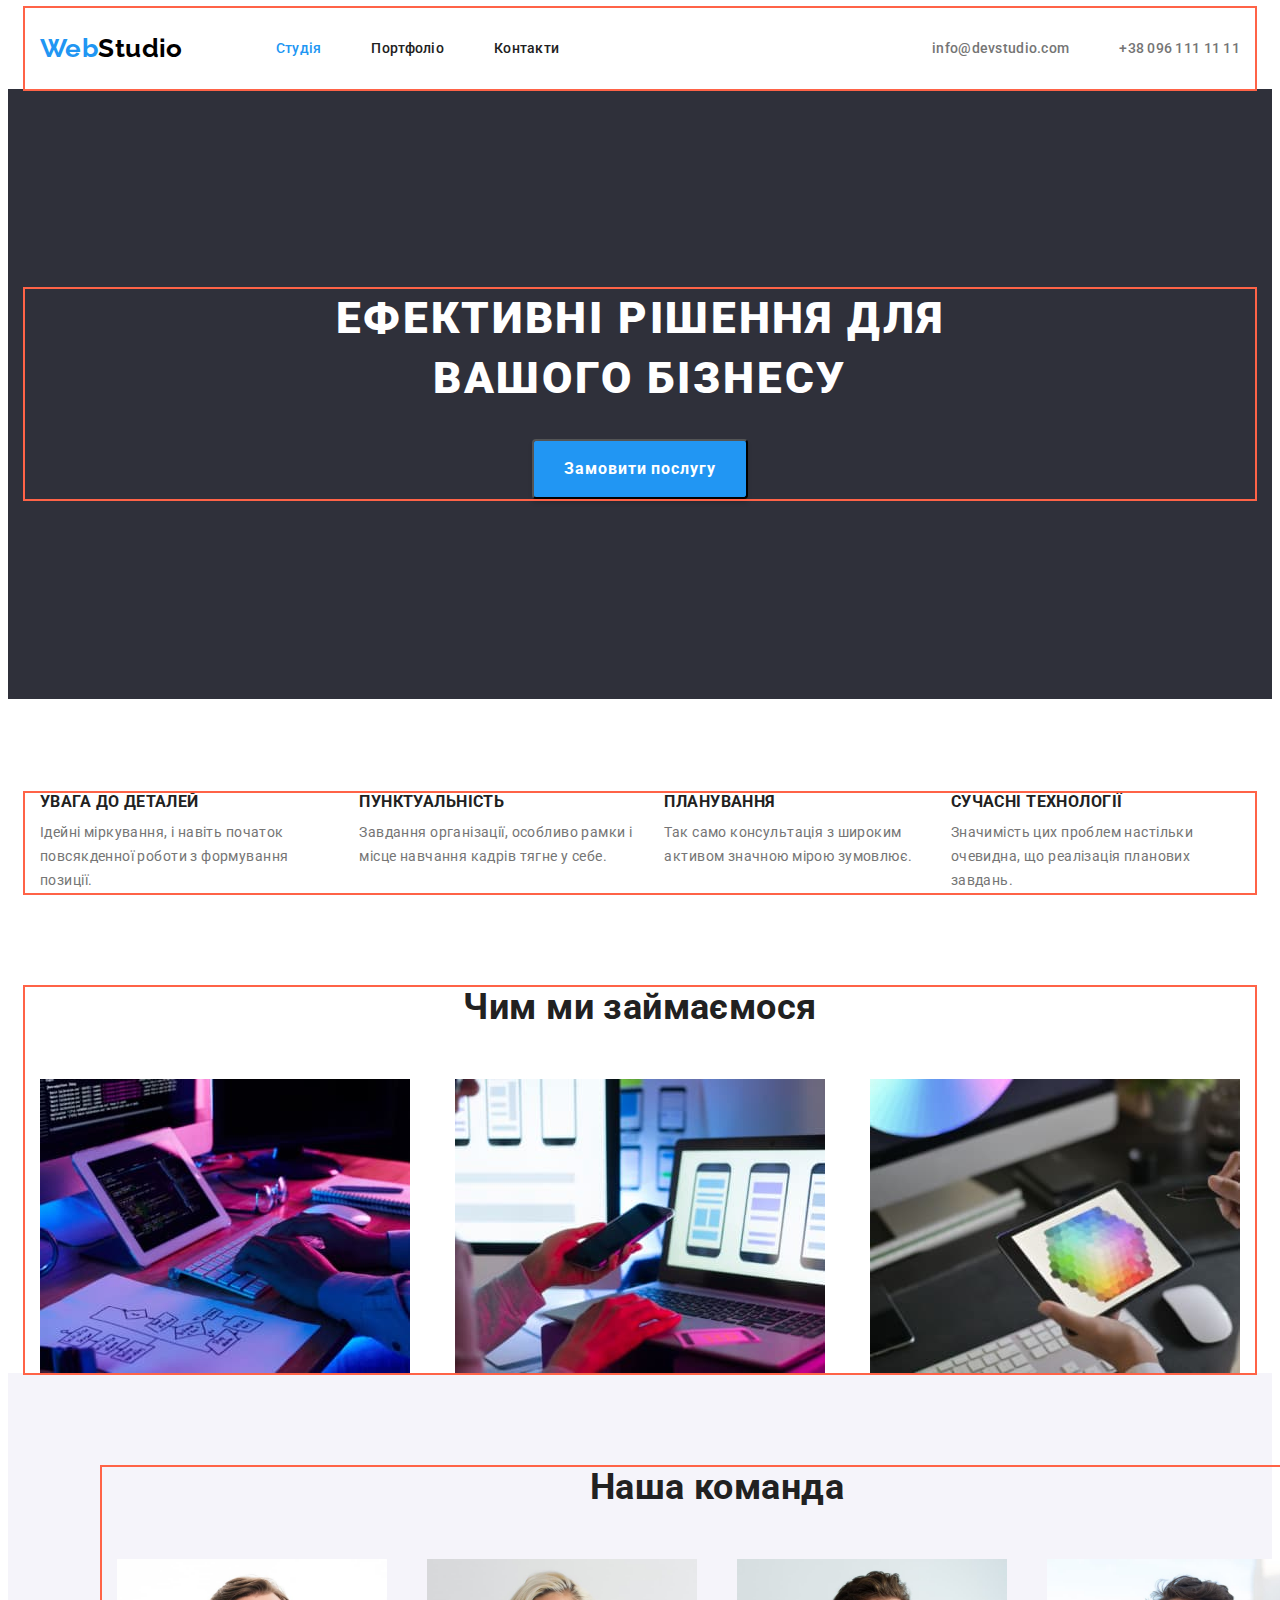
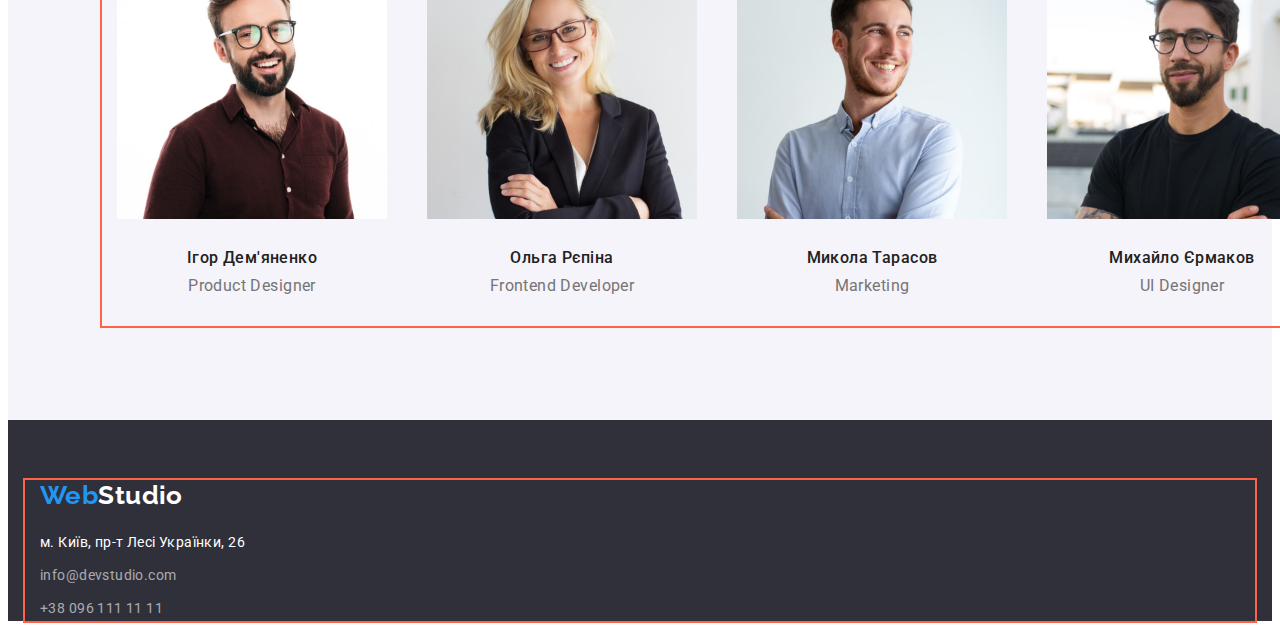
==== index.html @ feb1dc20 "home work 3" ====
<!DOCTYPE html>
<html lang="uk">
  <head>
    <meta charset="UTF-8" />
    <meta http-equiv="X-UA-Compatible" content="IE=edge" />
    <meta name="viewport" content="width=device-width, initial-scale=1.0" />
    <title>WebStudio</title>
    <link rel="preconnect" href="https://fonts.googleapis.com" />
    <link rel="preconnect" href="https://fonts.gstatic.com" crossorigin />
    <link
      href="https://fonts.googleapis.com/css2?family=Raleway:wght@700&family=Roboto:wght@400;500;700;900&display=swap"
      rel="stylesheet"
    />
    <link
      rel="stylesheet"
      href="https://cdnjs.cloudflare.com/ajax/libs/modern-normalize/1.1.0/modern-normalize.min.css"
      integrity="sha512-wpPYUAdjBVSE4KJnH1VR1HeZfpl1ub8YT/NKx4PuQ5NmX2tKuGu6U/JRp5y+Y8XG2tV+wKQpNHVUX03MfMFn9Q=="
      crossorigin="anonymous"
      referrerpolicy="no-referrer"
    />
    <link rel="stylesheet" href="./css/styles.css" />
  </head>
  <body>
    <header class="head">
      <!--Логотип-->
      <div class="container head-container">
        <nav class="navigation">
          <a href="index.html" class="logo link"
            >Web<span class="logo-black">Studio</span></a
          >
          <ul class="site-nav list">
            <li>
              <a class="nav-link link current" href="index.html">Студія</a>
            </li>
            <li>
              <a class="nav-link link" href="portfolio.html">Портфоліо</a>
            </li>
            <li><a class="nav-link link" href="index.html">Контакти</a></li>
          </ul>
        </nav>
        <ul class="contacts list">
          <li class="contacts-mail">
            <a class="contacts-link link" href="mailto:info@devstudio.com"
              >info@devstudio.com</a
            >
          </li>
          <li class="contacts-tel">
            <a class="contacts-link link" href="tel:+380961111111"
              >+38 096 111 11 11</a
            >
          </li>
        </ul>
      </div>
    </header>
    <main>
      <section class="hero">
        <div class="container hero-container">
          <h1 class="hero-title">Ефективні рішення для вашого бізнесу</h1>
          <button class="hero-button" type="button">Замовити послугу</button>
        </div>
      </section>
      <section class="feature section">
        <div class="container">
          <h2 class="visually-hidden">Особливості</h2>
          <ul class="feature-list feature-container">
            <li class="feature-item list">
              <h3 class="feature-head">Увага до деталей</h3>
              <p class="feature-content">
                Ідейні міркування, і навіть початок повсякденної роботи з
                формування позиції.
              </p>
            </li>
            <li class="feature-item list">
              <h3 class="feature-head">Пунктуальність</h3>
              <p class="feature-content">
                Завдання організації, особливо рамки і місце навчання кадрів
                тягне у себе.
              </p>
            </li>
            <li class="feature-item list">
              <h3 class="feature-head">Планування</h3>
              <p class="feature-content">
                Так само консультація з широким активом значною мірою зумовлює.
              </p>
            </li>
            <li class="feature-item list">
              <h3 class="feature-head">Сучасні технології</h3>
              <p class="feature-content">
                Значимість цих проблем настільки очевидна, що реалізація
                планових завдань.
              </p>
            </li>
          </ul>
        </div>
      </section>
      <section class="projects section">
        <div class="container">
          <h2 class="projects-title">Чим ми займаємося</h2>
          <ul class="projects-list projects-container">
            <li class="projects-item list">
              <img src="./images/img1.jpg" alt="Розробка" width="370" />
            </li>
            <li class="projects-item list">
              <img src="./images/img2.jpg" alt="Розробка" width="370" />
            </li>
            <li class="projects-item list">
              <img src="./images/img3.jpg" alt="Розробка" width="370" />
            </li>
          </ul>
        </div>
      </section>
      <section class="team section">
        <div class="container">
          <h2 class="team-title">Наша команда</h2>
          <ul class="team-list team-container">
            <li class="team-item list">
              <img
                class="team-link"
                src="images/img.jpg"
                alt="Дизайнер"
                width="270"
              />
              <h3 class="team-name">Ігор Дем'яненко</h3>
              <p class="team-post" lang="en">Product Designer</p>
            </li>
            <li class="team-item list">
              <img
                class="team-link"
                src="images/img(1).jpg"
                alt="Розробник"
                width="270"
              />
              <h3 class="team-name">Ольга Рєпіна</h3>
              <p class="team-post" lang="en">Frontend Developer</p>
            </li>
            <li class="team-item list">
              <img
                class="team-link"
                src="images/img(2).jpg"
                alt="Маркетолог"
                width="270"
              />
              <h3 class="team-name">Микола Тарасов</h3>
              <p class="team-post" lang="en">Marketing</p>
            </li>
            <li class="team-item list">
              <img
                class="team-link"
                src="images/img(3).jpg"
                alt="UI Дизайнер"
                width="270"
              />
              <h3 class="team-name">Михайло Єрмаков</h3>
              <p class="team-post" lang="en">UI Designer</p>
            </li>
          </ul>
        </div>
      </section>
    </main>
    <footer class="foot">
      <div class="container foot-container">
        <a class="logo link" href="index.html"
          >Web<span class="logo-white">Studio</span></a
        >
        <address class="adress">
          <ul class="adress-list">
            <li class="adress-item list">
              <a
                class="adress-link link"
                href="https://goo.gl/maps/CPtrU1FHBa2aNyZL9"
                target="_blank"
                rel="noopener noreferrer nofollow"
                >м. Київ, пр-т Лесі Українки, 26</a
              >
            </li>
            <li class="adress-item list">
              <a class="adress-adress link" href="mailto:info@devstudio.com"
                >info@devstudio.com</a
              >
            </li>
            <li class="adress-item list">
              <a class="adress-adress link" href="tel:+380961111111"
                >+38 096 111 11 11</a
              >
            </li>
          </ul>
        </address>
      </div>
    </footer>
  </body>
</html>
---- css/styles.css ----
:root {
  --main-color-text: #212121;
  --second-color-text: #757575;
  --background-color: #f5f5f5;
  --accent-color: #2196f3;
  --hero-color: #ffffff;
  --background-second-color: #2f303a;
  --logo-color: #000000;
  --border: #eeeeee;
  --section-bg: #f5f4fa;
  --adress-color: rgba(255, 255, 255, 0.6);
  --line-color: #ececec;
  --button-second-color: #188ce8;
}
p,
h1,
h2,
h3,
h4,
h5,
h6 {
  margin: 0;
}
ul,
ol {
  margin: 0;
  padding-left: 0;
}
button {
  cursor: pointer;
}
address {
  font-style: normal;
}
img {
  display: block;
  max-width: 100%;
  height: auto;
}
.section {
  padding-top: 94px;
}
body {
  font-family: "Roboto", "San-serif";
  color: var(--main-color-text);
  background-color: var(--hero-color);
  font-size: 14px;
  letter-spacing: 0.03em;
}
.list {
  padding: 0;
  margin: 0;
  list-style: none;
}
.link {
  text-decoration: none;
}

.head-container {
  display: flex;
  align-items: center;
  justify-content: space-between;
}
.container {
  width: 1200px;
  padding-left: 15px;
  padding-right: 15px;
  margin: 0 auto;
  outline: 2px solid tomato;
}
.logo {
  font-family: "Raleway";
  font-weight: 700;
  font-size: 26px;
  line-height: 1.19;
  color: var(--accent-color);
  margin-right: 93px;
}
.logo-black {
  color: #000000;
}
.navigation {
  display: flex;
  align-items: center;
}
.site-nav {
  display: flex;
  gap: 50px;
  padding-top: 32px;
  padding-bottom: 32px;
}
.contacts {
  display: flex;
}
.nav-link {
  font-weight: 500;
  line-height: 1.14;
  letter-spacing: 0.02em;
  color: var(--main-color-text);
  padding-top: 32px;
  padding-bottom: 32px;
}
.nav-link:hover,
.nav-link:focus {
  color: var(--accent-color);
}
.current {
  color: var(--accent-color);
}
.contacts-link {
  font-weight: 500;
  font-size: 14px;
  line-height: 1.14;
  letter-spacing: 0.02em;
  color: var(--second-color-text);
  padding-top: 32px;
  padding-bottom: 32px;
}
.contacts-link:hover,
.contacts-link:focus {
  color: var(--accent-color);
}
.contacts-tel {
  margin-left: 50px;
}
/*-----------HERO----------------*/
.hero {
  background: var(--background-second-color);
}
.hero {
  padding-top: 200px;
  padding-bottom: 200px;
}
.hero-container {
  display: flex;
  flex-direction: column;
  align-items: center;
}
.hero-title {
  margin-top: 0;
  font-weight: 900;
  font-size: 44px;
  line-height: 1.36;
  text-align: center;
  letter-spacing: 0.06em;
  text-transform: uppercase;
  color: var(--hero-color);
  width: 696px;
  justify-content: center;
  margin-left: auto;
  margin-right: auto;
  padding-bottom: 30px;
  padding-bottom: 30px;
}
.hero-button {
  font-family: inherit;
  font-weight: 700;
  font-size: 16px;
  line-height: 1.87;
  align-items: center;
  text-align: center;
  letter-spacing: 0.06em;
  color: var(--hero-color);
  background: var(--accent-color);
  box-shadow: 0px 4px 4px rgba(0, 0, 0, 0.15);
  border-radius: 4px;
  min-width: 216px;
  height: 60px;
}
.hero-button:hover,
.hero-button:focus {
  background-color: var(--button-second-color);
}
/*-----------------FEATURES--------------------*/

.visually-hidden {
  position: absolute;
  white-space: nowrap;
  width: 1px;
  height: 1px;
  overflow: hidden;
  border: 0;
  padding: 0;
  clip: rect(0 0 0 0);
  clip-path: inset(50%);
  margin: -1px;
}
.feature-container {
  display: flex;
  gap: 30px;
}
.feature-head {
  font-weight: 700;
  line-height: 1.14;
  text-transform: uppercase;
  color: var(--main-color-text);
  padding-bottom: 10px;
}
.feature-content {
  font-size: 14px;
  line-height: 1.71;
  color: var(--second-color-text);
}
/*------------PROJECTS---------*/

.projects-title {
  font-weight: 700;
  font-size: 36px;
  line-height: 1.16;
  text-align: center;
  color: var(-main-color-text);
  padding-bottom: 50px;
}
.projects-container {
  display: flex;
  justify-content: space-between;
}
/*----------------TEAM---------------*/
.team {
  background: #f5f4fa;
  padding: 94px;
}
.team-title {
  font-weight: 700;
  font-size: 36px;
  line-height: 1.16;
  text-align: center;
  color: var(--main-color-text);
  padding-bottom: 50px;
}
.team-container {
  display: flex;
  justify-content: space-between;
}
.team-name {
  font-weight: 500;
  font-size: 16px;
  line-height: 1.18;
  text-align: center;
  color: var(--main-color-text);
  padding-top: 30px;
  padding-bottom: 10px;
}
.team-post {
  font-size: 16px;
  line-height: 1.18;
  text-align: center;
  color: var(--second-color-text);
  padding-bottom: 30px;
}
/*------------FOOTER--------------*/
.foot {
  background: var(--background-second-color);
  padding-top: 60px;
}
.logo-link {
  font-family: "Raleway";
  font-weight: 700;
  font-size: 26px;
  line-height: 1.19;
  color: var(--accent-color);
}
.logo-white {
  color: var(--hero-color);
}
.adress {
  padding-top: 20px;
}
.adress-item:not(:last-child) {
  padding-bottom: 9px;
}
.adress-link {
  font-style: normal;
  line-height: 1.71;
  color: var(--hero-color);
}
.adress-link:hover,
.adress-link:focus {
  color: var(--accent-color);
}
.adress-adress {
  font-style: normal;
  font-weight: 400;
  line-height: 1.71;
  color: var(--adress-color);
}
.adress-adress:hover,
.adress-item:focus {
  color: var(--accent-color);
}
/*---------PORTFOLIO-----------*/
/*-------------BUTTONS------------*/

.visually-hidden {
  position: absolute;
  white-space: nowrap;
  width: 1px;
  height: 1px;
  overflow: hidden;
  border: 0;
  padding: 0;
  clip: rect(0 0 0 0);
  clip-path: inset(50%);
  margin: -1px;
}
.galery {
  padding-bottom: 94px;
}
.galery-list {
  display: flex;
  justify-content: center;
  gap: 8px;
  padding-bottom: 94px;
}
.galery-btn {
  font-family: inherit;
  font-weight: 500;
  font-size: 16px;
  line-height: 1.62;
  text-align: center;
  letter-spacing: 0.03em;
  color: var(--main-color-text);
  background: #f5f4fa;
  cursor: pointer;
  border-radius: 4px;
  padding: 6px 22px;
  border-color: transparent;
}
.galery-btn:hover,
.galery-btn:focus {
  background-color: var(--accent-color);
  color: var(--hero-color);
}
.galery-photo {
  display: flex;
  flex-wrap: wrap;
  gap: 30px;
}
.galery-card {
  flex-basis: calc((100% - 60px) / 3);
  border: 1px solid #eeeeee;
}
.galery-link {
  padding-bottom: 20px;
}
.galery-title {
  font-weight: 700;
  font-size: 18px;
  line-height: 2;
  letter-spacing: 0.06em;
  color: var(--main-color-text);
  padding-bottom: 4px;
}
.galery-print {
  font-weight: 400;
  font-size: 16px;
  line-height: 1.87;
  color: var(--second-color-text);
  padding-bottom: 20px;
}
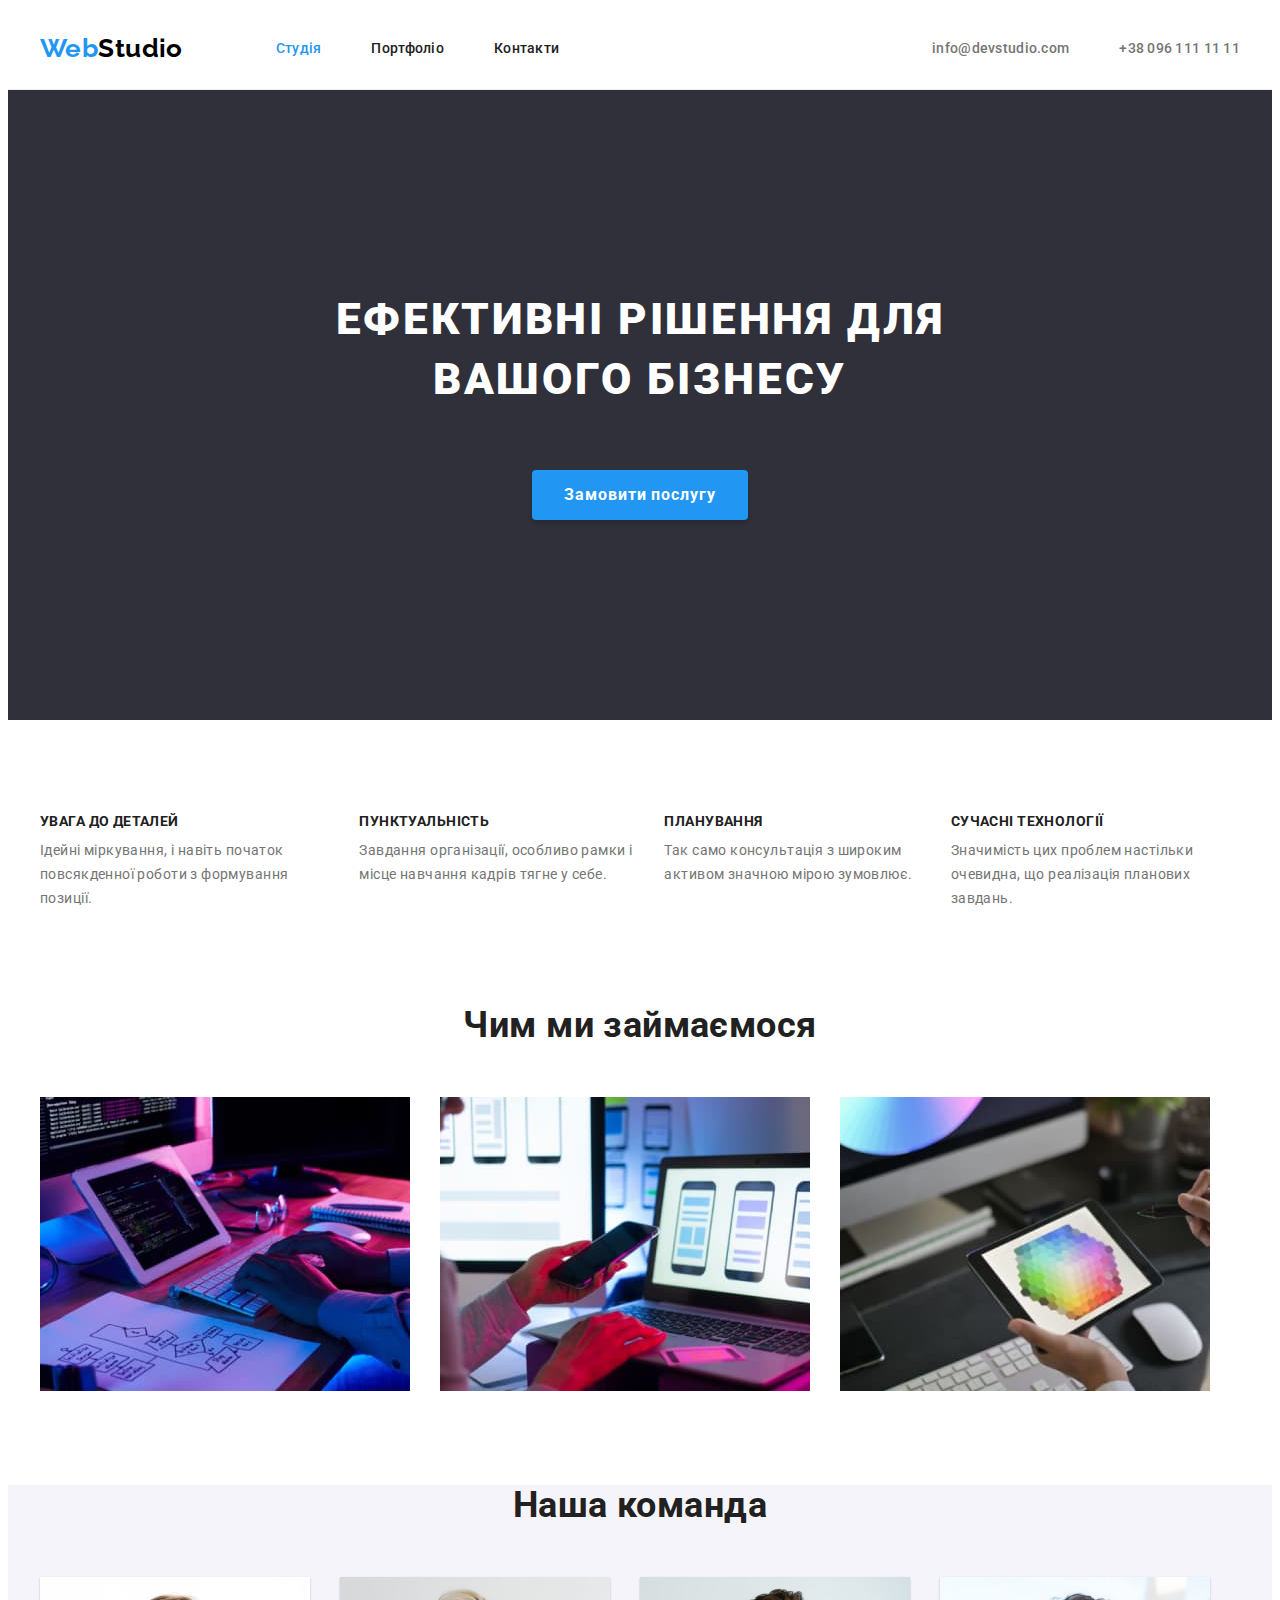
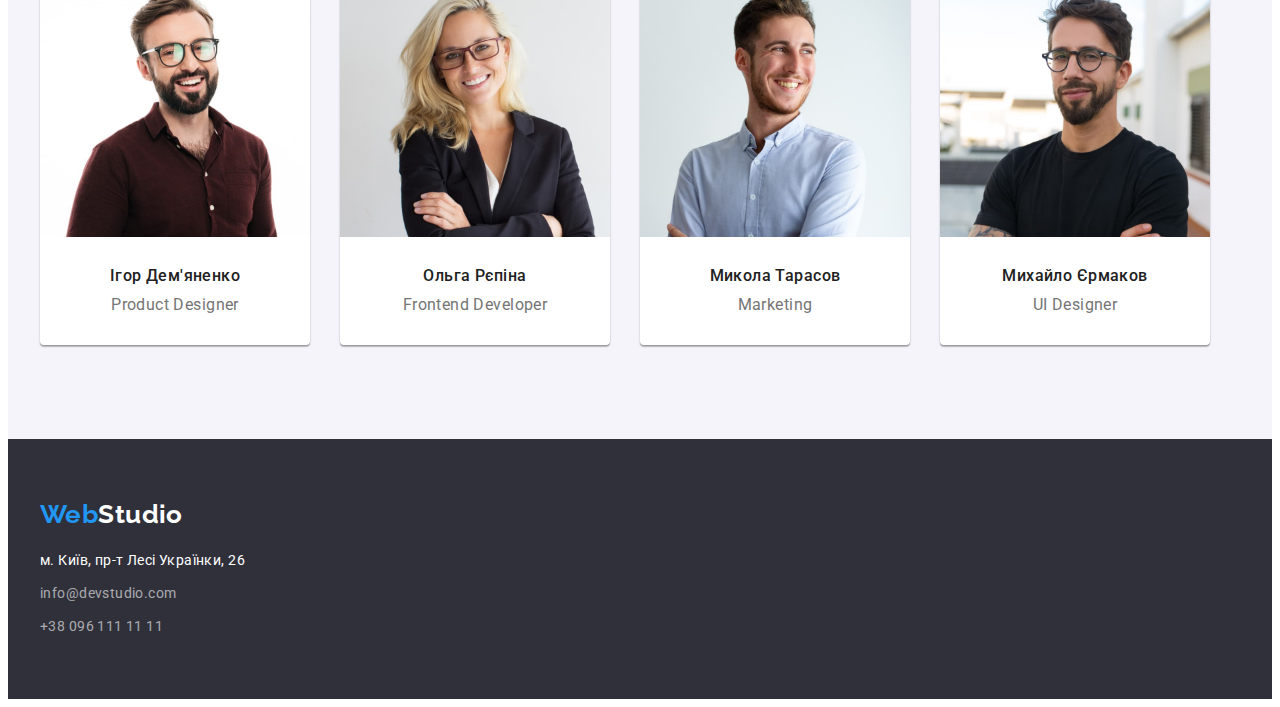
==== commit f313c592: "update hw3" ====
--- a/index.html
+++ b/index.html
@@ -53,7 +53,7 @@
       </div>
     </header>
     <main>
-      <section class="hero">
+      <section class="hero section">
         <div class="container hero-container">
           <h1 class="hero-title">Ефективні рішення для вашого бізнесу</h1>
           <button class="hero-button" type="button">Замовити послугу</button>
@@ -120,8 +120,10 @@
                 alt="Дизайнер"
                 width="270"
               />
-              <h3 class="team-name">Ігор Дем'яненко</h3>
-              <p class="team-post" lang="en">Product Designer</p>
+              <div class="team-box">
+                <h3 class="team-name">Ігор Дем'яненко</h3>
+                <p class="team-post" lang="en">Product Designer</p>
+              </div>
             </li>
             <li class="team-item list">
               <img
@@ -130,8 +132,10 @@
                 alt="Розробник"
                 width="270"
               />
-              <h3 class="team-name">Ольга Рєпіна</h3>
-              <p class="team-post" lang="en">Frontend Developer</p>
+              <div class="team-box">
+                <h3 class="team-name">Ольга Рєпіна</h3>
+                <p class="team-post" lang="en">Frontend Developer</p>
+              </div>
             </li>
             <li class="team-item list">
               <img
@@ -140,8 +144,10 @@
                 alt="Маркетолог"
                 width="270"
               />
-              <h3 class="team-name">Микола Тарасов</h3>
-              <p class="team-post" lang="en">Marketing</p>
+              <div class="team-box">
+                <h3 class="team-name">Микола Тарасов</h3>
+                <p class="team-post" lang="en">Marketing</p>
+              </div>
             </li>
             <li class="team-item list">
               <img
@@ -150,8 +156,10 @@
                 alt="UI Дизайнер"
                 width="270"
               />
-              <h3 class="team-name">Михайло Єрмаков</h3>
-              <p class="team-post" lang="en">UI Designer</p>
+              <div class="team-box">
+                <h3 class="team-name">Михайло Єрмаков</h3>
+                <p class="team-post" lang="en">UI Designer</p>
+              </div>
             </li>
           </ul>
         </div>
--- a/css/styles.css
+++ b/css/styles.css
@@ -12,6 +12,13 @@
   --line-color: #ececec;
   --button-second-color: #188ce8;
 }
+body {
+  font-family: "Roboto", "San-serif";
+  color: var(--main-color-text);
+  background-color: var(--hero-color);
+  font-size: 14px;
+  letter-spacing: 0.03em;
+}
 p,
 h1,
 h2,
@@ -28,6 +35,9 @@
 }
 button {
   cursor: pointer;
+  /*display: block;*/
+  border: none;
+  border-radius: 4px;
 }
 address {
   font-style: normal;
@@ -38,14 +48,13 @@
   height: auto;
 }
 .section {
-  padding-top: 94px;
-}
-body {
-  font-family: "Roboto", "San-serif";
-  color: var(--main-color-text);
-  background-color: var(--hero-color);
-  font-size: 14px;
-  letter-spacing: 0.03em;
+  padding-bottom: 94px;
+}
+.container {
+  width: 1200px;
+  padding: 0 15px;
+  margin: 0 auto;
+  /*outline: 2px solid tomato;*/
 }
 .list {
   padding: 0;
@@ -55,18 +64,13 @@
 .link {
   text-decoration: none;
 }
-
+.head {
+  border-bottom: 1px solid #ececec;
+}
 .head-container {
   display: flex;
   align-items: center;
   justify-content: space-between;
-}
-.container {
-  width: 1200px;
-  padding-left: 15px;
-  padding-right: 15px;
-  margin: 0 auto;
-  outline: 2px solid tomato;
 }
 .logo {
   font-family: "Raleway";
@@ -91,6 +95,7 @@
 }
 .contacts {
   display: flex;
+  margin-left: auto;
 }
 .nav-link {
   font-weight: 500;
@@ -126,18 +131,14 @@
 /*-----------HERO----------------*/
 .hero {
   background: var(--background-second-color);
-}
-.hero {
   padding-top: 200px;
   padding-bottom: 200px;
-}
-.hero-container {
-  display: flex;
-  flex-direction: column;
-  align-items: center;
-}
+  text-align: center;
+}
+/*.hero-container {
+  text-align: center;
+}*/
 .hero-title {
-  margin-top: 0;
   font-weight: 900;
   font-size: 44px;
   line-height: 1.36;
@@ -149,7 +150,7 @@
   justify-content: center;
   margin-left: auto;
   margin-right: auto;
-  padding-bottom: 30px;
+  margin-bottom: 30px;
   padding-bottom: 30px;
 }
 .hero-button {
@@ -163,9 +164,9 @@
   color: var(--hero-color);
   background: var(--accent-color);
   box-shadow: 0px 4px 4px rgba(0, 0, 0, 0.15);
-  border-radius: 4px;
   min-width: 216px;
-  height: 60px;
+  padding: 10px 32px;
+  border: none;
 }
 .hero-button:hover,
 .hero-button:focus {
@@ -185,6 +186,9 @@
   clip-path: inset(50%);
   margin: -1px;
 }
+.feature {
+  padding-top: 94px;
+}
 .feature-container {
   display: flex;
   gap: 30px;
@@ -194,7 +198,8 @@
   line-height: 1.14;
   text-transform: uppercase;
   color: var(--main-color-text);
-  padding-bottom: 10px;
+  font-size: 14px;
+  margin-bottom: 10px;
 }
 .feature-content {
   font-size: 14px;
@@ -209,16 +214,15 @@
   line-height: 1.16;
   text-align: center;
   color: var(-main-color-text);
-  padding-bottom: 50px;
+  margin-bottom: 50px;
 }
 .projects-container {
   display: flex;
-  justify-content: space-between;
+  gap: 30px;
 }
 /*----------------TEAM---------------*/
 .team {
   background: #f5f4fa;
-  padding: 94px;
 }
 .team-title {
   font-weight: 700;
@@ -226,11 +230,15 @@
   line-height: 1.16;
   text-align: center;
   color: var(--main-color-text);
-  padding-bottom: 50px;
+  margin-bottom: 50px;
 }
 .team-container {
   display: flex;
-  justify-content: space-between;
+  gap: 30px;
+}
+.team-box {
+  padding-top: 30px;
+  padding-bottom: 30px;
 }
 .team-name {
   font-weight: 500;
@@ -238,20 +246,25 @@
   line-height: 1.18;
   text-align: center;
   color: var(--main-color-text);
-  padding-top: 30px;
-  padding-bottom: 10px;
+  margin-bottom: 10px;
 }
 .team-post {
   font-size: 16px;
   line-height: 1.18;
   text-align: center;
   color: var(--second-color-text);
-  padding-bottom: 30px;
+}
+.team-item {
+  background: var(--hero-color);
+  box-shadow: 0px 1px 3px rgba(0, 0, 0, 0.12), 0px 1px 1px rgba(0, 0, 0, 0.14),
+    0px 2px 1px rgba(0, 0, 0, 0.2);
+  border-radius: 0px 0px 4px 4px;
 }
 /*------------FOOTER--------------*/
 .foot {
   background: var(--background-second-color);
   padding-top: 60px;
+  padding-bottom: 60px;
 }
 .logo-link {
   font-family: "Raleway";
@@ -263,11 +276,11 @@
 .logo-white {
   color: var(--hero-color);
 }
-.adress {
-  padding-top: 20px;
+.adress-list {
+  margin-top: 20px;
 }
 .adress-item:not(:last-child) {
-  padding-bottom: 9px;
+  margin-bottom: 9px;
 }
 .adress-link {
   font-style: normal;
@@ -304,13 +317,14 @@
   margin: -1px;
 }
 .galery {
+  padding-top: 94px;
   padding-bottom: 94px;
 }
 .galery-list {
   display: flex;
   justify-content: center;
   gap: 8px;
-  padding-bottom: 94px;
+  margin-bottom: 50px;
 }
 .galery-btn {
   font-family: inherit;
@@ -325,6 +339,7 @@
   border-radius: 4px;
   padding: 6px 22px;
   border-color: transparent;
+  border: none;
 }
 .galery-btn:hover,
 .galery-btn:focus {
@@ -340,7 +355,8 @@
   flex-basis: calc((100% - 60px) / 3);
   border: 1px solid #eeeeee;
 }
-.galery-link {
+.galery-box {
+  padding-top: 20px;
   padding-bottom: 20px;
 }
 .galery-title {
@@ -349,12 +365,11 @@
   line-height: 2;
   letter-spacing: 0.06em;
   color: var(--main-color-text);
-  padding-bottom: 4px;
+  margin-bottom: 4px;
 }
 .galery-print {
   font-weight: 400;
   font-size: 16px;
   line-height: 1.87;
   color: var(--second-color-text);
-  padding-bottom: 20px;
-}
+}
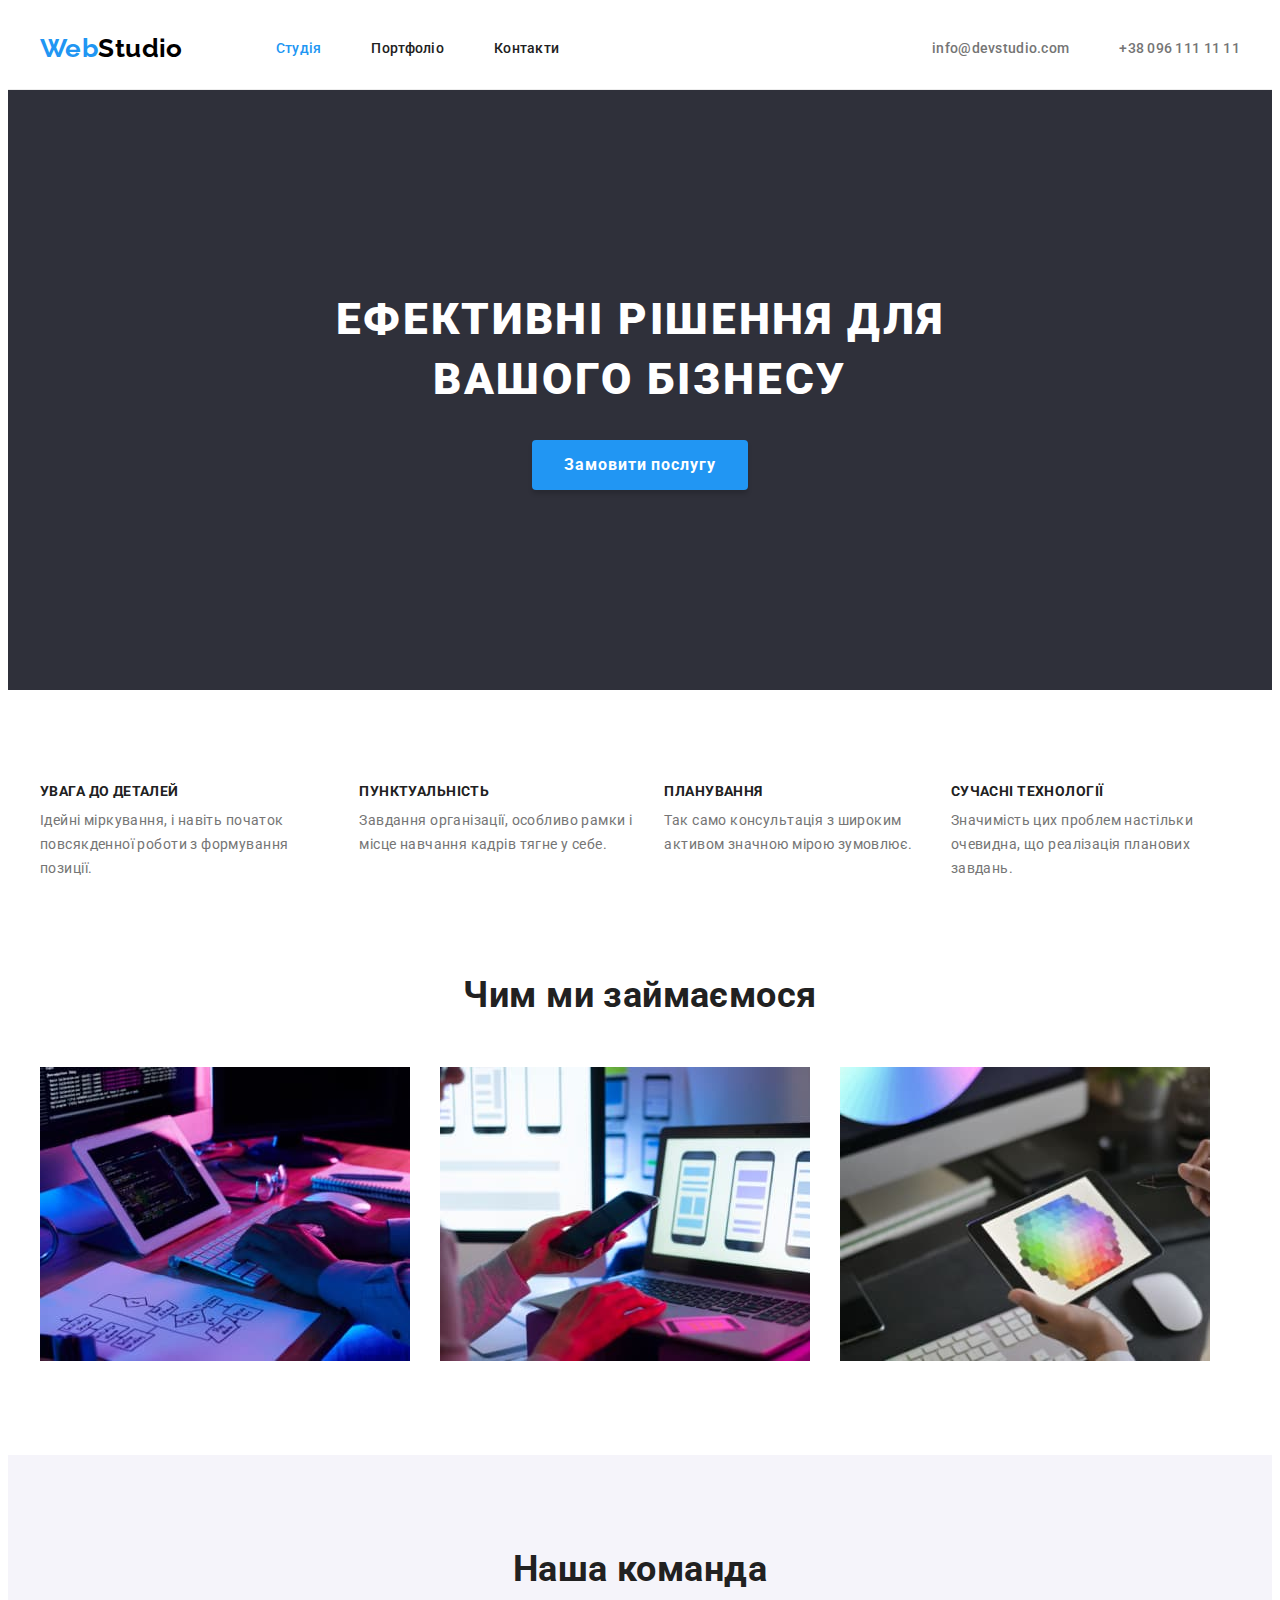
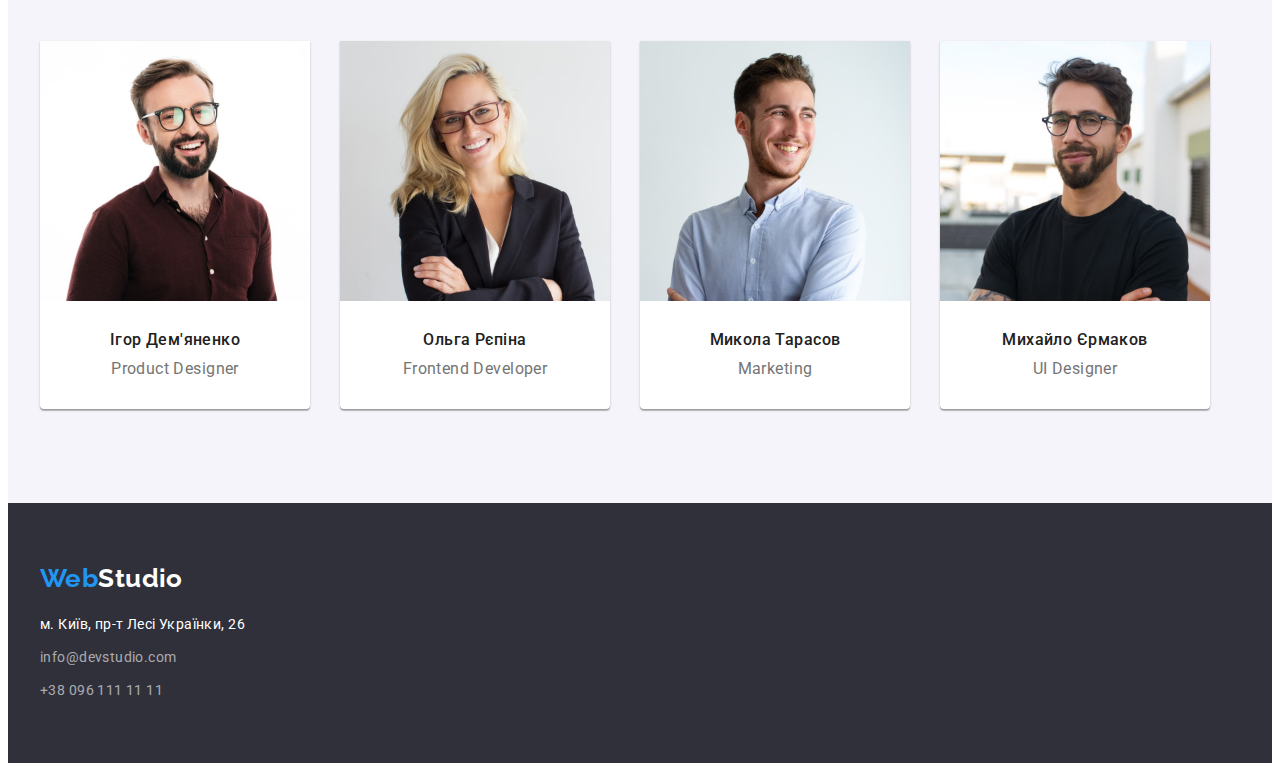
==== commit 9b385080: "update" ====
--- a/index.html
+++ b/index.html
@@ -167,7 +167,7 @@
     </main>
     <footer class="foot">
       <div class="container foot-container">
-        <a class="logo link" href="index.html"
+        <a href="index.html" class="footer-logo link"
           >Web<span class="logo-white">Studio</span></a
         >
         <address class="adress">
--- a/css/styles.css
+++ b/css/styles.css
@@ -48,6 +48,7 @@
   height: auto;
 }
 .section {
+  padding-top: 94px;
   padding-bottom: 94px;
 }
 .container {
@@ -151,7 +152,6 @@
   margin-left: auto;
   margin-right: auto;
   margin-bottom: 30px;
-  padding-bottom: 30px;
 }
 .hero-button {
   font-family: inherit;
@@ -186,9 +186,6 @@
   clip-path: inset(50%);
   margin: -1px;
 }
-.feature {
-  padding-top: 94px;
-}
 .feature-container {
   display: flex;
   gap: 30px;
@@ -208,6 +205,9 @@
 }
 /*------------PROJECTS---------*/
 
+.projects.section {
+  padding-top: 0;
+}
 .projects-title {
   font-weight: 700;
   font-size: 36px;
@@ -266,18 +266,17 @@
   padding-top: 60px;
   padding-bottom: 60px;
 }
-.logo-link {
+.footer-logo {
   font-family: "Raleway";
   font-weight: 700;
   font-size: 26px;
   line-height: 1.19;
   color: var(--accent-color);
+  margin-bottom: 20px;
+  display: inline-block;
 }
 .logo-white {
   color: var(--hero-color);
-}
-.adress-list {
-  margin-top: 20px;
 }
 .adress-item:not(:last-child) {
   margin-bottom: 9px;
@@ -353,11 +352,12 @@
 }
 .galery-card {
   flex-basis: calc((100% - 60px) / 3);
+  /*border: 1px solid #eeeeee;*/
+}
+.galery-box {
+  padding: 20px 20px;
   border: 1px solid #eeeeee;
-}
-.galery-box {
-  padding-top: 20px;
-  padding-bottom: 20px;
+  border-top: none;
 }
 .galery-title {
   font-weight: 700;
